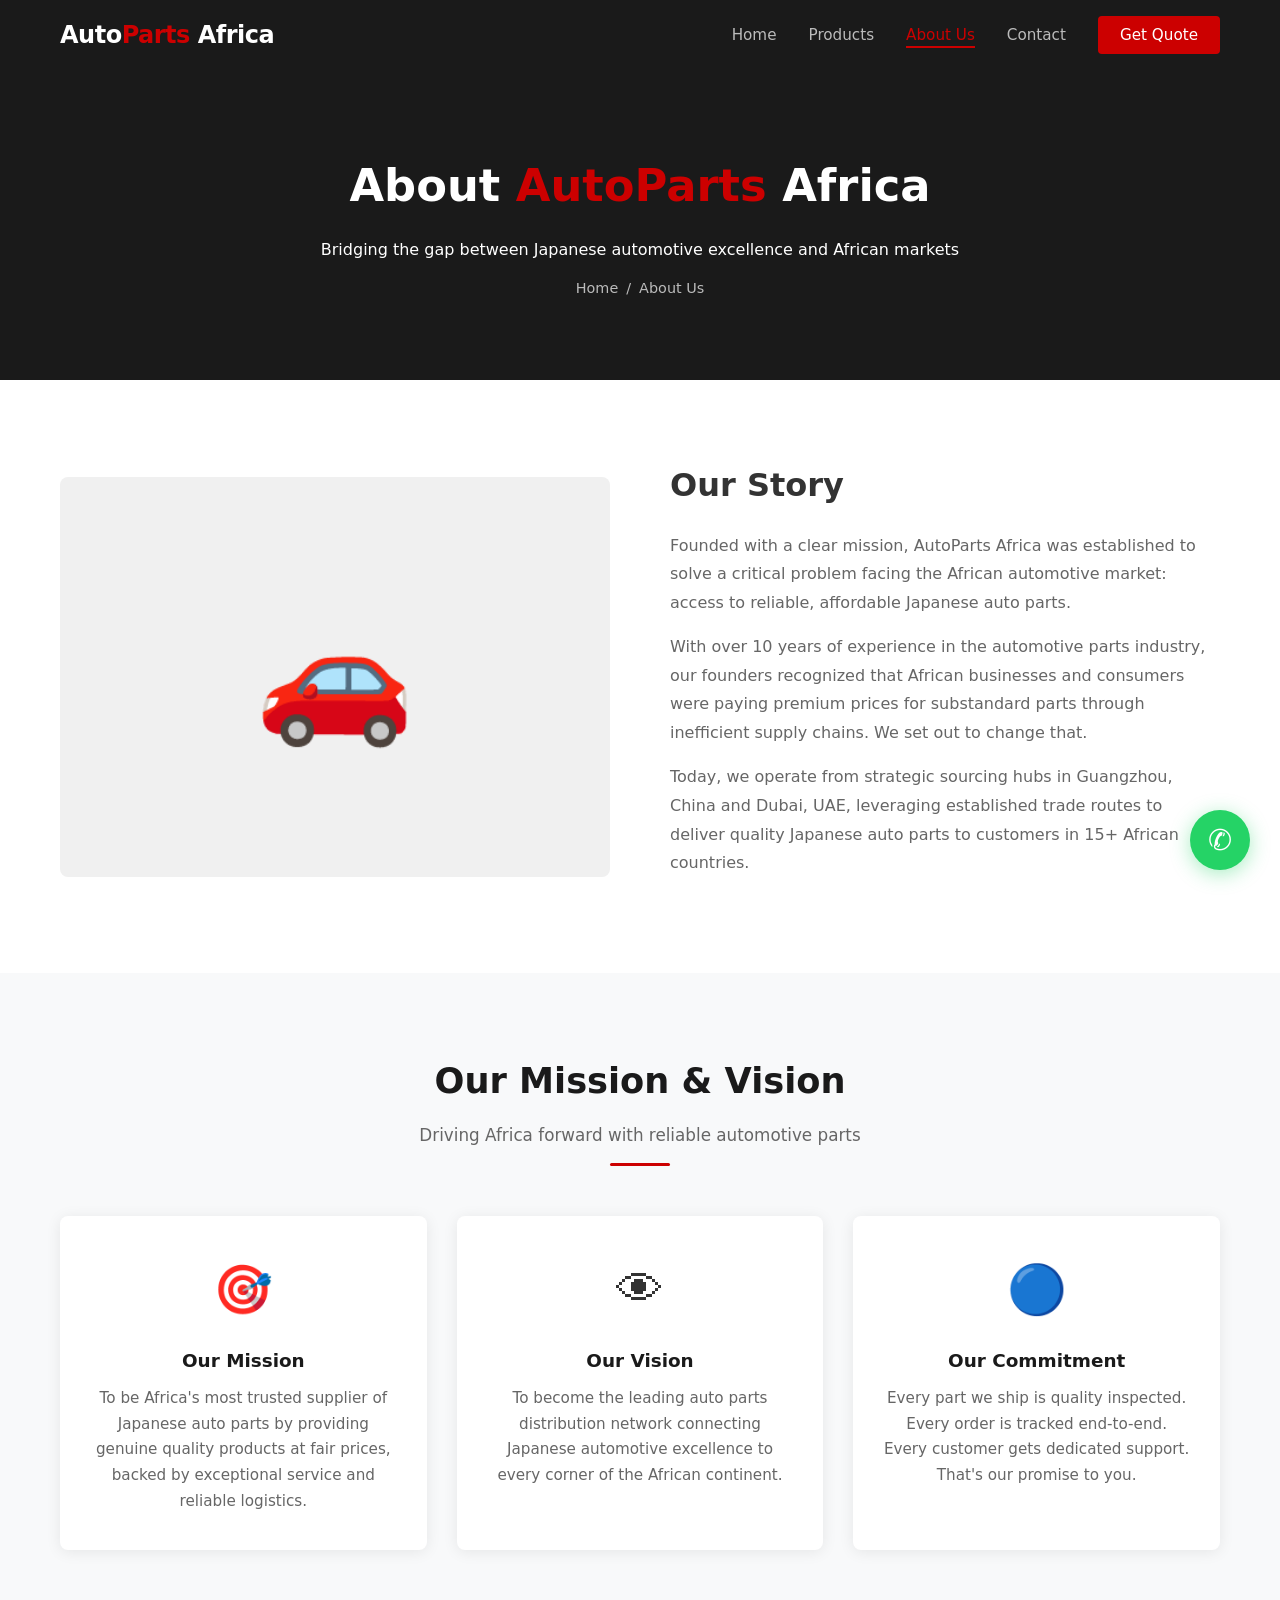
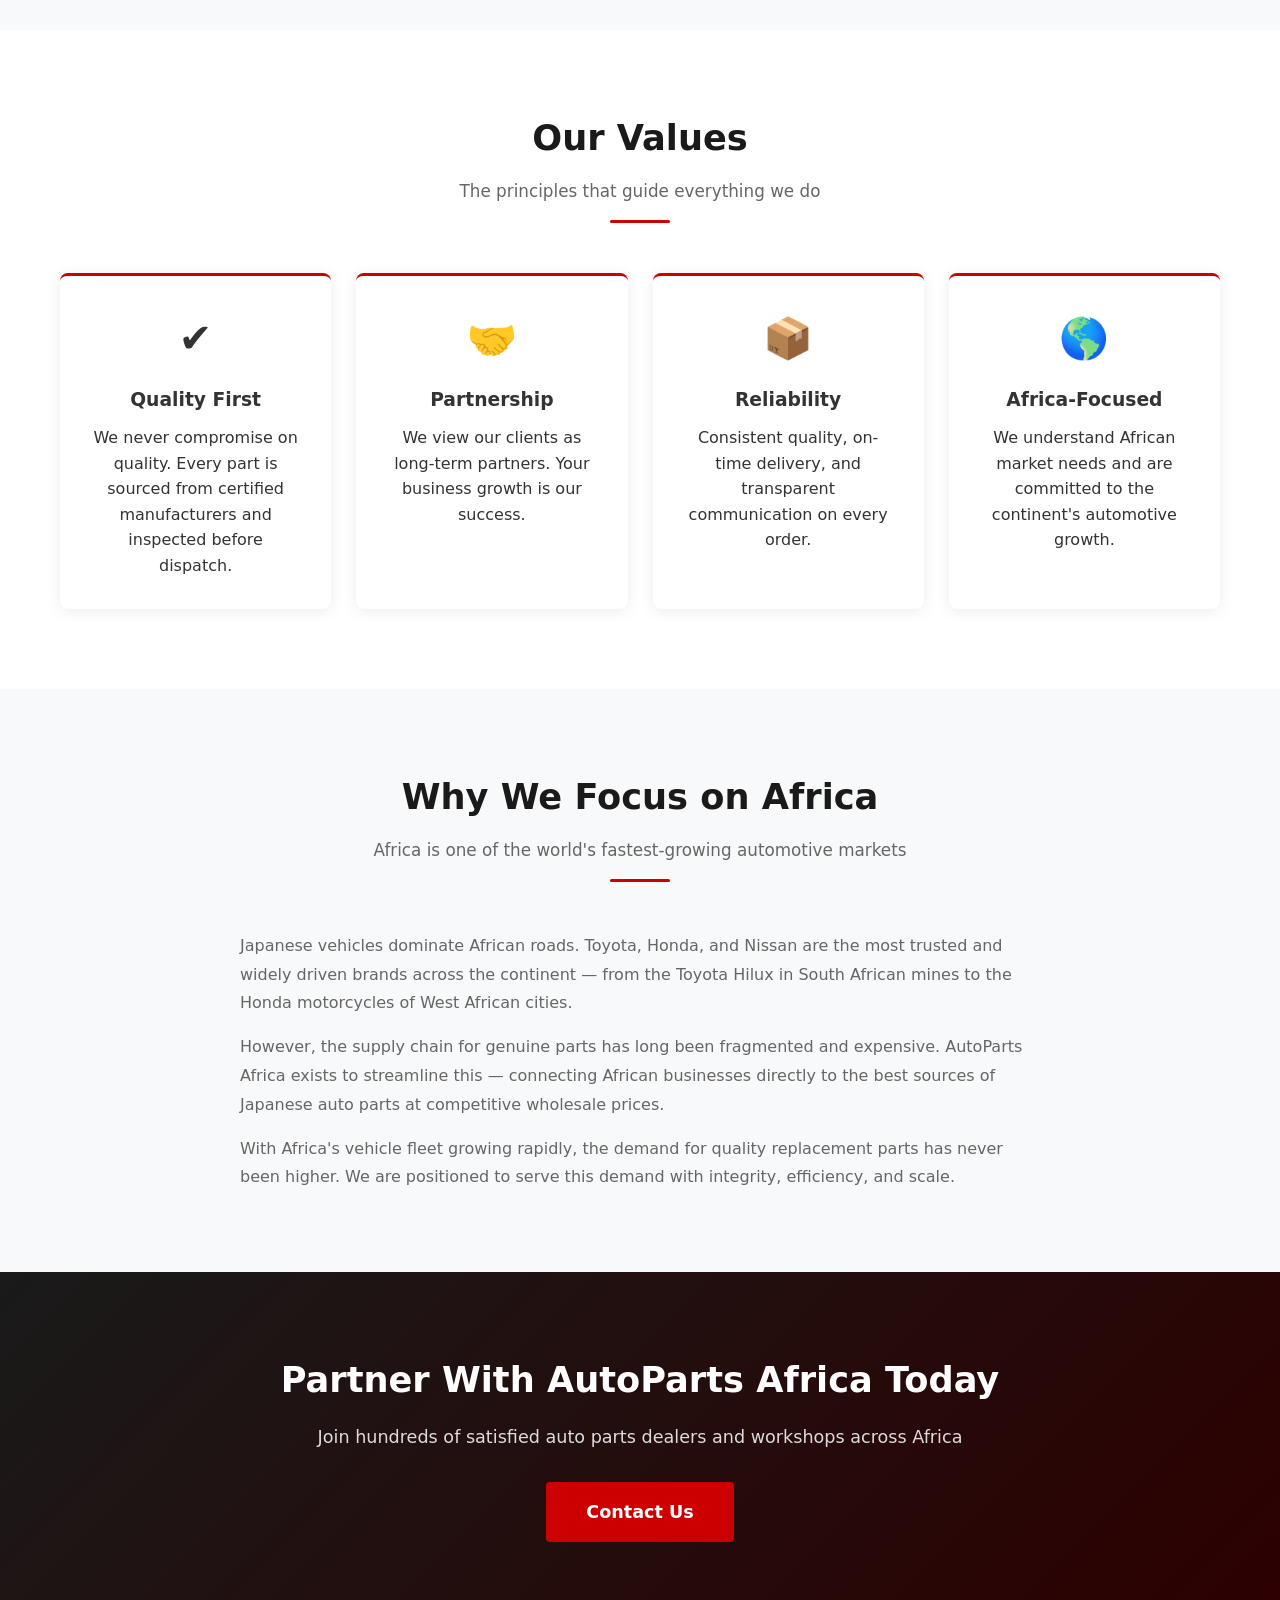
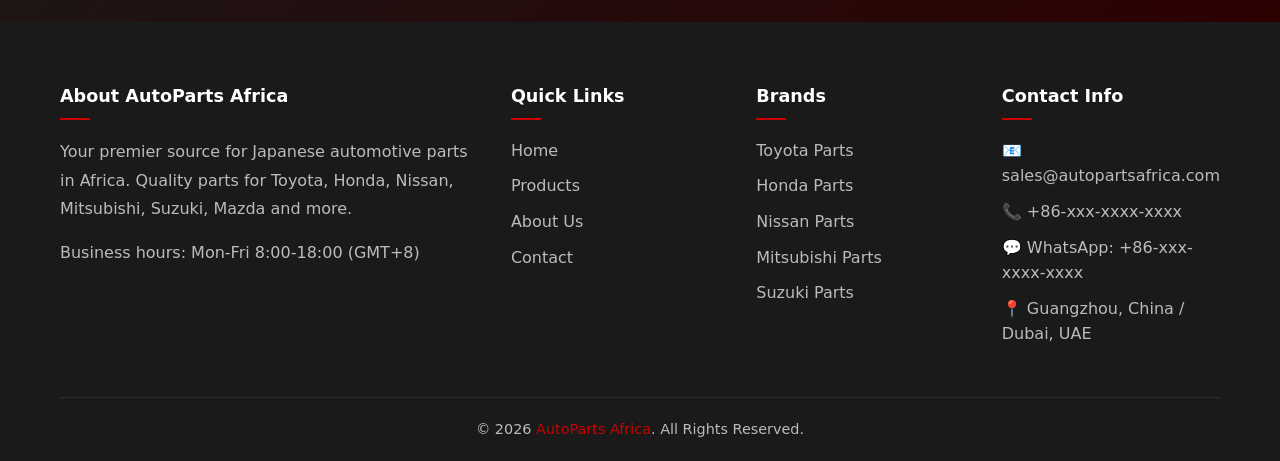
==== about.html @ 1620c29c "Initial commit: AutoParts Africa - Japanese car parts for African markets" ====
<!DOCTYPE html>
<html lang="en">
<head>
  <meta charset="UTF-8">
  <meta name="viewport" content="width=device-width, initial-scale=1.0">
  <meta name="description" content="Learn about AutoParts Africa - our story, mission, and commitment to supplying quality Japanese auto parts across Africa.">
  <title>About Us | AutoParts Africa</title>
  <link rel="stylesheet" href="css/style.css">
</head>
<body>

  <!-- Navigation -->
  <nav class="nav" id="nav">
    <div class="container">
      <a href="index.html" class="nav-logo">Auto<span>Parts</span> Africa</a>
      <ul class="nav-links" id="navLinks">
        <li><a href="index.html">Home</a></li>
        <li><a href="products.html">Products</a></li>
        <li><a href="about.html" class="active">About Us</a></li>
        <li><a href="contact.html">Contact</a></li>
        <li><a href="contact.html" class="nav-contact-btn">Get Quote</a></li>
      </ul>
      <button class="nav-toggle" id="navToggle" aria-label="Toggle menu">&#9776;</button>
    </div>
  </nav>

  <!-- About Hero -->
  <section class="about-hero">
    <div class="container">
      <h1>About <span>AutoParts</span> Africa</h1>
      <p>Bridging the gap between Japanese automotive excellence and African markets</p>
      <div class="breadcrumb">
        <a href="index.html">Home</a><span>/</span><span>About Us</span>
      </div>
    </div>
  </section>

  <!-- Our Story -->
  <section class="section">
    <div class="container">
      <div class="about-story">
        <div class="about-story-img">&#128663;</div>
        <div class="about-story-content">
          <h2>Our Story</h2>
          <p>Founded with a clear mission, AutoParts Africa was established to solve a critical problem facing the African automotive market: access to reliable, affordable Japanese auto parts.</p>
          <p>With over 10 years of experience in the automotive parts industry, our founders recognized that African businesses and consumers were paying premium prices for substandard parts through inefficient supply chains. We set out to change that.</p>
          <p>Today, we operate from strategic sourcing hubs in Guangzhou, China and Dubai, UAE, leveraging established trade routes to deliver quality Japanese auto parts to customers in 15+ African countries.</p>
        </div>
      </div>
    </div>
  </section>

  <!-- Mission & Vision -->
  <section class="section bg-light">
    <div class="container">
      <div class="section-header">
        <h2>Our Mission & Vision</h2>
        <p>Driving Africa forward with reliable automotive parts</p>
        <div class="divider"></div>
      </div>
      <div class="features-grid">
        <div class="feature-card">
          <span class="icon">&#127919;</span>
          <h3>Our Mission</h3>
          <p>To be Africa's most trusted supplier of Japanese auto parts by providing genuine quality products at fair prices, backed by exceptional service and reliable logistics.</p>
        </div>
        <div class="feature-card">
          <span class="icon">&#128065;</span>
          <h3>Our Vision</h3>
          <p>To become the leading auto parts distribution network connecting Japanese automotive excellence to every corner of the African continent.</p>
        </div>
        <div class="feature-card">
          <span class="icon">&#128309;</span>
          <h3>Our Commitment</h3>
          <p>Every part we ship is quality inspected. Every order is tracked end-to-end. Every customer gets dedicated support. That's our promise to you.</p>
        </div>
      </div>
    </div>
  </section>

  <!-- Our Values -->
  <section class="section">
    <div class="container">
      <div class="section-header">
        <h2>Our Values</h2>
        <p>The principles that guide everything we do</p>
        <div class="divider"></div>
      </div>
      <div class="values-grid">
        <div class="value-card">
          <span class="icon" style="font-size:2.5rem;">&#10004;</span>
          <h3>Quality First</h3>
          <p>We never compromise on quality. Every part is sourced from certified manufacturers and inspected before dispatch.</p>
        </div>
        <div class="value-card">
          <span class="icon" style="font-size:2.5rem;">&#129309;</span>
          <h3>Partnership</h3>
          <p>We view our clients as long-term partners. Your business growth is our success.</p>
        </div>
        <div class="value-card">
          <span class="icon" style="font-size:2.5rem;">&#128230;</span>
          <h3>Reliability</h3>
          <p>Consistent quality, on-time delivery, and transparent communication on every order.</p>
        </div>
        <div class="value-card">
          <span class="icon" style="font-size:2.5rem;">&#127758;</span>
          <h3>Africa-Focused</h3>
          <p>We understand African market needs and are committed to the continent's automotive growth.</p>
        </div>
      </div>
    </div>
  </section>

  <!-- Why Africa -->
  <section class="section bg-light">
    <div class="container">
      <div class="section-header">
        <h2>Why We Focus on Africa</h2>
        <p>Africa is one of the world's fastest-growing automotive markets</p>
        <div class="divider"></div>
      </div>
      <div style="max-width:800px;margin:0 auto;">
        <p style="margin-bottom:15px;line-height:1.8;color:var(--text-light);">Japanese vehicles dominate African roads. Toyota, Honda, and Nissan are the most trusted and widely driven brands across the continent — from the Toyota Hilux in South African mines to the Honda motorcycles of West African cities.</p>
        <p style="margin-bottom:15px;line-height:1.8;color:var(--text-light);">However, the supply chain for genuine parts has long been fragmented and expensive. AutoParts Africa exists to streamline this — connecting African businesses directly to the best sources of Japanese auto parts at competitive wholesale prices.</p>
        <p style="line-height:1.8;color:var(--text-light);">With Africa's vehicle fleet growing rapidly, the demand for quality replacement parts has never been higher. We are positioned to serve this demand with integrity, efficiency, and scale.</p>
      </div>
    </div>
  </section>

  <!-- CTA -->
  <section class="cta">
    <div class="container">
      <h2>Partner With AutoParts Africa Today</h2>
      <p>Join hundreds of satisfied auto parts dealers and workshops across Africa</p>
      <a href="contact.html" class="btn btn-primary btn-large">Contact Us</a>
    </div>
  </section>

  <!-- Footer -->
  <footer class="footer">
    <div class="container">
      <div class="footer-grid">
        <div class="footer-about">
          <h4>About AutoParts Africa</h4>
          <p>Your premier source for Japanese automotive parts in Africa. Quality parts for Toyota, Honda, Nissan, Mitsubishi, Suzuki, Mazda and more.</p>
          <p>Business hours: Mon-Fri 8:00-18:00 (GMT+8)</p>
        </div>
        <div class="footer-links">
          <h4>Quick Links</h4>
          <ul>
            <li><a href="index.html">Home</a></li>
            <li><a href="products.html">Products</a></li>
            <li><a href="about.html">About Us</a></li>
            <li><a href="contact.html">Contact</a></li>
          </ul>
        </div>
        <div class="footer-links">
          <h4>Brands</h4>
          <ul>
            <li><a href="products.html?brand=toyota">Toyota Parts</a></li>
            <li><a href="products.html?brand=honda">Honda Parts</a></li>
            <li><a href="products.html?brand=nissan">Nissan Parts</a></li>
            <li><a href="products.html?brand=mitsubishi">Mitsubishi Parts</a></li>
            <li><a href="products.html?brand=suzuki">Suzuki Parts</a></li>
          </ul>
        </div>
        <div class="footer-contact">
          <h4>Contact Info</h4>
          <p>&#128231; sales@autopartsafrica.com</p>
          <p>&#128222; +86-xxx-xxxx-xxxx</p>
          <p>&#128172; WhatsApp: +86-xxx-xxxx-xxxx</p>
          <p>&#128205; Guangzhou, China / Dubai, UAE</p>
        </div>
      </div>
      <div class="footer-bottom">
        <p>&copy; 2026 <span>AutoParts Africa</span>. All Rights Reserved.</p>
      </div>
    </div>
  </footer>

  <!-- WhatsApp Float -->
  <a href="https://wa.me/86xxxxxxxxxx" class="whatsapp-float" target="_blank" rel="noopener" aria-label="Chat on WhatsApp">&#9990;</a>

  <script src="js/main.js"></script>
</body>
</html>
---- css/style.css ----
/* ===== CSS Reset & Variables ===== */
:root {
  --primary: #CC0000;
  --primary-dark: #990000;
  --primary-light: #FF1A1A;
  --dark: #1a1a1a;
  --dark-light: #2d2d2d;
  --text: #333333;
  --text-light: #666666;
  --text-muted: #999999;
  --bg: #ffffff;
  --bg-light: #f8f9fa;
  --bg-dark: #f0f0f0;
  --border: #e0e0e0;
  --gold: #D4AF37;
  --whatsapp: #25D366;
  --shadow: 0 2px 15px rgba(0,0,0,0.08);
  --shadow-hover: 0 8px 30px rgba(0,0,0,0.12);
  --radius: 8px;
  --transition: all 0.3s ease;
}

*, *::before, *::after { margin: 0; padding: 0; box-sizing: border-box; }
html { scroll-behavior: smooth; }
body { font-family: 'Segoe UI', system-ui, -apple-system, sans-serif; color: var(--text); line-height: 1.6; background: var(--bg); }
img { max-width: 100%; height: auto; }
a { text-decoration: none; color: inherit; }
ul { list-style: none; }

.container { max-width: 1200px; margin: 0 auto; padding: 0 20px; }
.section { padding: 80px 0; }
.section-header { text-align: center; margin-bottom: 50px; }
.section-header h2 { font-size: 2.2rem; color: var(--dark); margin-bottom: 12px; }
.section-header p { color: var(--text-light); font-size: 1.05rem; max-width: 600px; margin: 0 auto; }
.section-header .divider { width: 60px; height: 3px; background: var(--primary); margin: 15px auto 0; border-radius: 2px; }
.bg-light { background: var(--bg-light); }

/* ===== Navigation ===== */
.nav { position: fixed; top: 0; left: 0; right: 0; background: var(--dark); z-index: 1000; transition: var(--transition); }
.nav.scrolled { box-shadow: 0 2px 20px rgba(0,0,0,0.3); }
.nav .container { display: flex; justify-content: space-between; align-items: center; height: 70px; }
.nav-logo { color: #fff; font-size: 1.5rem; font-weight: 700; letter-spacing: -0.5px; }
.nav-logo span { color: var(--primary); }
.nav-links { display: flex; gap: 2rem; align-items: center; }
.nav-links a { color: #bbb; font-size: 0.95rem; font-weight: 500; transition: var(--transition); position: relative; }
.nav-links a:hover, .nav-links a.active { color: var(--primary); }
.nav-links a::after { content: ''; position: absolute; bottom: -4px; left: 0; width: 0; height: 2px; background: var(--primary); transition: var(--transition); }
.nav-links a:hover::after, .nav-links a.active::after { width: 100%; }
.nav-toggle { display: none; background: none; border: none; color: #fff; font-size: 1.8rem; cursor: pointer; padding: 5px; }
.nav-contact-btn { background: var(--primary); padding: 10px 22px !important; border-radius: 4px; color: #fff !important; }
.nav-contact-btn:hover { background: var(--primary-dark) !important; }
.nav-contact-btn::after { display: none !important; }

/* ===== Buttons ===== */
.btn { display: inline-block; padding: 14px 36px; border-radius: 4px; font-weight: 600; cursor: pointer; border: none; transition: var(--transition); font-size: 1rem; text-align: center; }
.btn-primary { background: var(--primary); color: #fff; }
.btn-primary:hover { background: var(--primary-dark); transform: translateY(-2px); box-shadow: 0 4px 15px rgba(204,0,0,0.3); }
.btn-outline { border: 2px solid #fff; color: #fff; background: transparent; }
.btn-outline:hover { background: #fff; color: var(--dark); transform: translateY(-2px); }
.btn-dark { background: var(--dark); color: #fff; }
.btn-dark:hover { background: #000; transform: translateY(-2px); }
.btn-gold { background: var(--gold); color: var(--dark); }
.btn-gold:hover { background: #c49b2a; transform: translateY(-2px); }
.btn-whatsapp { background: var(--whatsapp); color: #fff; display: inline-flex; align-items: center; gap: 10px; }
.btn-whatsapp:hover { background: #20b954; transform: translateY(-2px); }
.btn-large { padding: 18px 48px; font-size: 1.1rem; }
.btn-small { padding: 8px 20px; font-size: 0.9rem; }

/* ===== Hero Section ===== */
.hero { position: relative; min-height: 100vh; display: flex; align-items: center; justify-content: center; text-align: center; color: #fff; overflow: hidden; background: linear-gradient(135deg, #1a1a1a 0%, #2d2d2d 50%, #1a1a1a 100%); }
.hero-overlay { position: absolute; inset: 0; background: linear-gradient(rgba(0,0,0,0.75), rgba(0,0,0,0.65)); z-index: 1; }
.hero-bg { position: absolute; inset: 0; z-index: 0; }
.hero-bg::before { content: ''; position: absolute; inset: 0; background:
  radial-gradient(circle at 20% 50%, rgba(204,0,0,0.15) 0%, transparent 50%),
  radial-gradient(circle at 80% 50%, rgba(212,175,55,0.08) 0%, transparent 50%); }
.hero .container { position: relative; z-index: 2; }
.hero h1 { font-size: 3.2rem; font-weight: 800; margin-bottom: 1.2rem; line-height: 1.2; }
.hero h1 span { color: var(--primary); }
.hero p { font-size: 1.2rem; opacity: 0.9; max-width: 650px; margin: 0 auto 2rem; line-height: 1.7; }
.hero-buttons { display: flex; gap: 15px; justify-content: center; flex-wrap: wrap; }
.hero-stats { display: flex; gap: 50px; justify-content: center; margin-top: 60px; flex-wrap: wrap; }
.hero-stat { text-align: center; }
.hero-stat-number { font-size: 2.5rem; font-weight: 800; color: var(--primary); }
.hero-stat-label { font-size: 0.9rem; opacity: 0.7; margin-top: 5px; }

/* ===== Category Cards ===== */
.categories-grid { display: grid; grid-template-columns: repeat(auto-fill, minmax(170px, 1fr)); gap: 20px; }
.category-card { background: #fff; border-radius: var(--radius); padding: 30px 20px; text-align: center; box-shadow: var(--shadow); transition: var(--transition); cursor: pointer; border: 2px solid transparent; }
.category-card:hover { transform: translateY(-5px); box-shadow: var(--shadow-hover); border-color: var(--primary); }
.category-card .icon { font-size: 3rem; margin-bottom: 15px; }
.category-card h3 { font-size: 1.05rem; color: var(--dark); }
.category-card p { font-size: 0.85rem; color: var(--text-light); margin-top: 5px; }

/* ===== Product Cards ===== */
.products-grid { display: grid; grid-template-columns: repeat(auto-fill, minmax(280px, 1fr)); gap: 30px; }
.product-card { background: #fff; border-radius: var(--radius); overflow: hidden; box-shadow: var(--shadow); transition: var(--transition); position: relative; }
.product-card:hover { transform: translateY(-5px); box-shadow: var(--shadow-hover); }
.product-card-img { position: relative; overflow: hidden; height: 220px; background: var(--bg-dark); display: flex; align-items: center; justify-content: center; }
.product-card-img .placeholder { font-size: 5rem; opacity: 0.3; }
.product-card-badge { position: absolute; top: 12px; left: 12px; background: var(--primary); color: #fff; padding: 4px 12px; border-radius: 3px; font-size: 0.8rem; font-weight: 600; }
.product-card-badge.hot { background: #FF6B00; }
.product-card-badge.new { background: #00A86B; }
.product-info { padding: 20px; }
.product-info .brand-tag { display: inline-block; background: #f0f0f0; color: var(--dark); padding: 3px 10px; border-radius: 3px; font-size: 0.8rem; font-weight: 600; margin-bottom: 8px; }
.product-info h3 { font-size: 1.05rem; margin-bottom: 6px; color: var(--dark); }
.product-info .sku { font-size: 0.8rem; color: var(--text-muted); margin-bottom: 8px; }
.product-info .price { font-size: 1.3rem; font-weight: 700; color: var(--primary); margin-bottom: 15px; }
.product-info .btn { width: 100%; text-align: center; }

/* ===== Why Us ===== */
.features-grid { display: grid; grid-template-columns: repeat(auto-fit, minmax(260px, 1fr)); gap: 30px; }
.feature-card { background: #fff; border-radius: var(--radius); padding: 35px 30px; box-shadow: var(--shadow); transition: var(--transition); text-align: center; }
.feature-card:hover { transform: translateY(-5px); box-shadow: var(--shadow-hover); }
.feature-card .icon { font-size: 3rem; margin-bottom: 18px; display: block; }
.feature-card h3 { font-size: 1.15rem; margin-bottom: 10px; color: var(--dark); }
.feature-card p { color: var(--text-light); font-size: 0.95rem; line-height: 1.7; }

/* ===== Markets Section ===== */
.markets-grid { display: grid; grid-template-columns: repeat(auto-fill, minmax(140px, 1fr)); gap: 15px; }
.market-card { background: #fff; border-radius: var(--radius); padding: 25px 15px; text-align: center; box-shadow: var(--shadow); transition: var(--transition); }
.market-card:hover { transform: translateY(-3px); box-shadow: var(--shadow-hover); }
.market-card .flag { font-size: 2.5rem; margin-bottom: 10px; display: block; }
.market-card h4 { font-size: 0.95rem; color: var(--dark); }

/* ===== Testimonials ===== */
.testimonials-grid { display: grid; grid-template-columns: repeat(auto-fit, minmax(350px, 1fr)); gap: 30px; }
.testimonial-card { background: #fff; border-radius: var(--radius); padding: 30px; box-shadow: var(--shadow); position: relative; }
.testimonial-card .quote { font-size: 1rem; color: var(--text); line-height: 1.7; margin-bottom: 20px; font-style: italic; }
.testimonial-card .quote::before { content: '\201C'; font-size: 3rem; color: var(--primary); position: absolute; top: 15px; left: 20px; opacity: 0.2; }
.testimonial-author { display: flex; align-items: center; gap: 12px; }
.testimonial-author .avatar { width: 45px; height: 45px; border-radius: 50%; background: var(--primary); color: #fff; display: flex; align-items: center; justify-content: center; font-weight: 700; }
.testimonial-author h4 { font-size: 0.95rem; color: var(--dark); }
.testimonial-author p { font-size: 0.8rem; color: var(--text-light); }

/* ===== About Page ===== */
.about-hero { background: var(--dark); color: #fff; padding: 150px 0 80px; text-align: center; }
.about-hero h1 { font-size: 2.8rem; margin-bottom: 15px; }
.about-hero h1 span { color: var(--primary); }
.about-story { display: grid; grid-template-columns: 1fr 1fr; gap: 60px; align-items: center; }
.about-story-img { background: var(--bg-dark); border-radius: var(--radius); height: 400px; display: flex; align-items: center; justify-content: center; font-size: 8rem; }
.about-story-content h2 { font-size: 2rem; margin-bottom: 20px; }
.about-story-content p { color: var(--text-light); margin-bottom: 15px; line-height: 1.8; }

.values-grid { display: grid; grid-template-columns: repeat(auto-fit, minmax(250px, 1fr)); gap: 25px; }
.value-card { background: #fff; border-radius: var(--radius); padding: 30px; box-shadow: var(--shadow); text-align: center; border-top: 3px solid var(--primary); }
.value-card h3 { margin: 15px 0 10px; }

/* ===== Contact Page ===== */
.contact-hero { background: var(--dark); color: #fff; padding: 150px 0 80px; text-align: center; }
.contact-hero h1 { font-size: 2.8rem; }
.contact-hero h1 span { color: var(--primary); }
.contact-grid { display: grid; grid-template-columns: 1fr 1.2fr; gap: 50px; }
.contact-info-cards { display: flex; flex-direction: column; gap: 20px; }
.contact-info-card { background: #fff; border-radius: var(--radius); padding: 25px; box-shadow: var(--shadow); display: flex; gap: 15px; align-items: flex-start; }
.contact-info-card .icon { font-size: 2rem; flex-shrink: 0; }
.contact-info-card h4 { color: var(--dark); margin-bottom: 5px; }
.contact-info-card p { color: var(--text-light); font-size: 0.95rem; }
.contact-form-wrap { background: #fff; border-radius: var(--radius); padding: 40px; box-shadow: var(--shadow); }
.contact-form-wrap h3 { font-size: 1.5rem; margin-bottom: 25px; }

/* ===== Forms ===== */
.form-group { margin-bottom: 20px; }
.form-group label { display: block; margin-bottom: 6px; font-weight: 600; color: var(--dark); font-size: 0.9rem; }
.form-group input, .form-group textarea, .form-group select { width: 100%; padding: 12px 16px; border: 1px solid var(--border); border-radius: 4px; font-size: 1rem; font-family: inherit; transition: var(--transition); background: var(--bg-light); }
.form-group input:focus, .form-group textarea:focus, .form-group select:focus { outline: none; border-color: var(--primary); box-shadow: 0 0 0 3px rgba(204,0,0,0.1); }
.form-group textarea { min-height: 140px; resize: vertical; }
.form-row { display: grid; grid-template-columns: 1fr 1fr; gap: 20px; }

/* ===== Products Page ===== */
.products-hero { background: var(--dark); color: #fff; padding: 150px 0 80px; text-align: center; }
.products-hero h1 { font-size: 2.8rem; }
.products-hero h1 span { color: var(--primary); }
.products-toolbar { display: flex; justify-content: space-between; align-items: center; margin-bottom: 30px; flex-wrap: wrap; gap: 15px; }
.search-box { display: flex; gap: 0; }
.search-box input { padding: 12px 16px; border: 1px solid var(--border); border-right: none; border-radius: 4px 0 0 4px; font-size: 1rem; width: 300px; }
.search-box button { padding: 12px 20px; background: var(--primary); color: #fff; border: none; border-radius: 0 4px 4px 0; cursor: pointer; font-size: 1rem; }
.filter-tabs { display: flex; gap: 10px; flex-wrap: wrap; }
.filter-tab { padding: 8px 18px; border: 1px solid var(--border); border-radius: 30px; background: #fff; cursor: pointer; transition: var(--transition); font-size: 0.9rem; }
.filter-tab:hover, .filter-tab.active { background: var(--primary); color: #fff; border-color: var(--primary); }
.brand-filter { display: flex; gap: 10px; flex-wrap: wrap; margin-bottom: 25px; }
.brand-filter-btn { padding: 8px 20px; border: 1px solid var(--border); border-radius: 4px; background: #fff; cursor: pointer; transition: var(--transition); font-size: 0.9rem; font-weight: 500; }
.brand-filter-btn:hover, .brand-filter-btn.active { background: var(--dark); color: #fff; border-color: var(--dark); }

/* ===== CTA Section ===== */
.cta { background: linear-gradient(135deg, var(--dark) 0%, #2d0000 100%); color: #fff; text-align: center; padding: 80px 0; }
.cta h2 { font-size: 2.2rem; margin-bottom: 15px; }
.cta p { opacity: 0.85; margin-bottom: 30px; font-size: 1.1rem; }
.cta .btn-primary { font-size: 1.1rem; padding: 16px 40px; }

/* ===== WhatsApp Float ===== */
.whatsapp-float { position: fixed; bottom: 30px; right: 30px; width: 60px; height: 60px; background: var(--whatsapp); color: #fff; border-radius: 50%; display: flex; align-items: center; justify-content: center; font-size: 1.8rem; box-shadow: 0 4px 20px rgba(37,211,102,0.4); z-index: 999; transition: var(--transition); animation: pulse 2s infinite; }
.whatsapp-float:hover { transform: scale(1.1); }

@keyframes pulse { 0%, 100% { box-shadow: 0 4px 20px rgba(37,211,102,0.4); } 50% { box-shadow: 0 4px 30px rgba(37,211,102,0.7); } }

/* ===== Footer ===== */
.footer { background: var(--dark); color: #bbb; padding: 60px 0 0; }
.footer-grid { display: grid; grid-template-columns: 2fr 1fr 1fr 1fr; gap: 40px; padding-bottom: 40px; }
.footer h4 { color: #fff; font-size: 1.1rem; margin-bottom: 18px; position: relative; padding-bottom: 10px; }
.footer h4::after { content: ''; position: absolute; bottom: 0; left: 0; width: 30px; height: 2px; background: var(--primary); }
.footer-about p { line-height: 1.8; margin-bottom: 15px; }
.footer-links li { margin-bottom: 10px; }
.footer-links a { color: #bbb; transition: var(--transition); }
.footer-links a:hover { color: var(--primary); padding-left: 5px; }
.footer-contact p { margin-bottom: 10px; display: flex; gap: 10px; align-items: center; }
.footer-bottom { border-top: 1px solid rgba(255,255,255,0.08); padding: 20px 0; text-align: center; font-size: 0.9rem; }
.footer-bottom span { color: var(--primary); }

/* ===== Page Header (generic) ===== */
.page-hero { background: var(--dark); color: #fff; padding: 150px 0 80px; text-align: center; }
.page-hero h1 { font-size: 2.8rem; margin-bottom: 12px; }
.page-hero h1 span { color: var(--primary); }
.page-hero p { opacity: 0.8; font-size: 1.1rem; }
.breadcrumb { display: flex; gap: 8px; justify-content: center; margin-top: 15px; font-size: 0.9rem; opacity: 0.7; }
.breadcrumb a:hover { color: var(--primary); }

/* ===== Animations ===== */
.fade-in { opacity: 0; transform: translateY(30px); transition: opacity 0.6s ease, transform 0.6s ease; }
.fade-in.visible { opacity: 1; transform: translateY(0); }

/* ===== Responsive ===== */
@media (max-width: 1024px) {
  .footer-grid { grid-template-columns: 1fr 1fr; }
  .about-story { grid-template-columns: 1fr; }
}

@media (max-width: 768px) {
  .nav-links { display: none; position: absolute; top: 70px; left: 0; right: 0; background: var(--dark); flex-direction: column; padding: 25px; gap: 1.2rem; border-top: 1px solid rgba(255,255,255,0.08); }
  .nav-links.active { display: flex; }
  .nav-toggle { display: block; }
  .hero h1 { font-size: 2rem; }
  .hero p { font-size: 1rem; }
  .hero-stats { gap: 30px; }
  .hero-stat-number { font-size: 2rem; }
  .section { padding: 50px 0; }
  .section-header h2 { font-size: 1.7rem; }
  .footer-grid { grid-template-columns: 1fr; gap: 30px; }
  .contact-grid { grid-template-columns: 1fr; }
  .form-row { grid-template-columns: 1fr; }
  .search-box input { width: 200px; }
  .products-grid { grid-template-columns: repeat(auto-fill, minmax(240px, 1fr)); }
  .testimonials-grid { grid-template-columns: 1fr; }
  .categories-grid { grid-template-columns: repeat(auto-fill, minmax(140px, 1fr)); }
  .about-story { grid-template-columns: 1fr; }
  .about-story-img { height: 250px; }
}

@media (max-width: 480px) {
  .hero h1 { font-size: 1.6rem; }
  .hero-stats { gap: 20px; }
  .hero-stat-number { font-size: 1.5rem; }
  .hero-buttons { flex-direction: column; align-items: center; }
  .hero-buttons .btn { width: 100%; }
  .search-box { width: 100%; }
  .search-box input { width: 100%; }
}
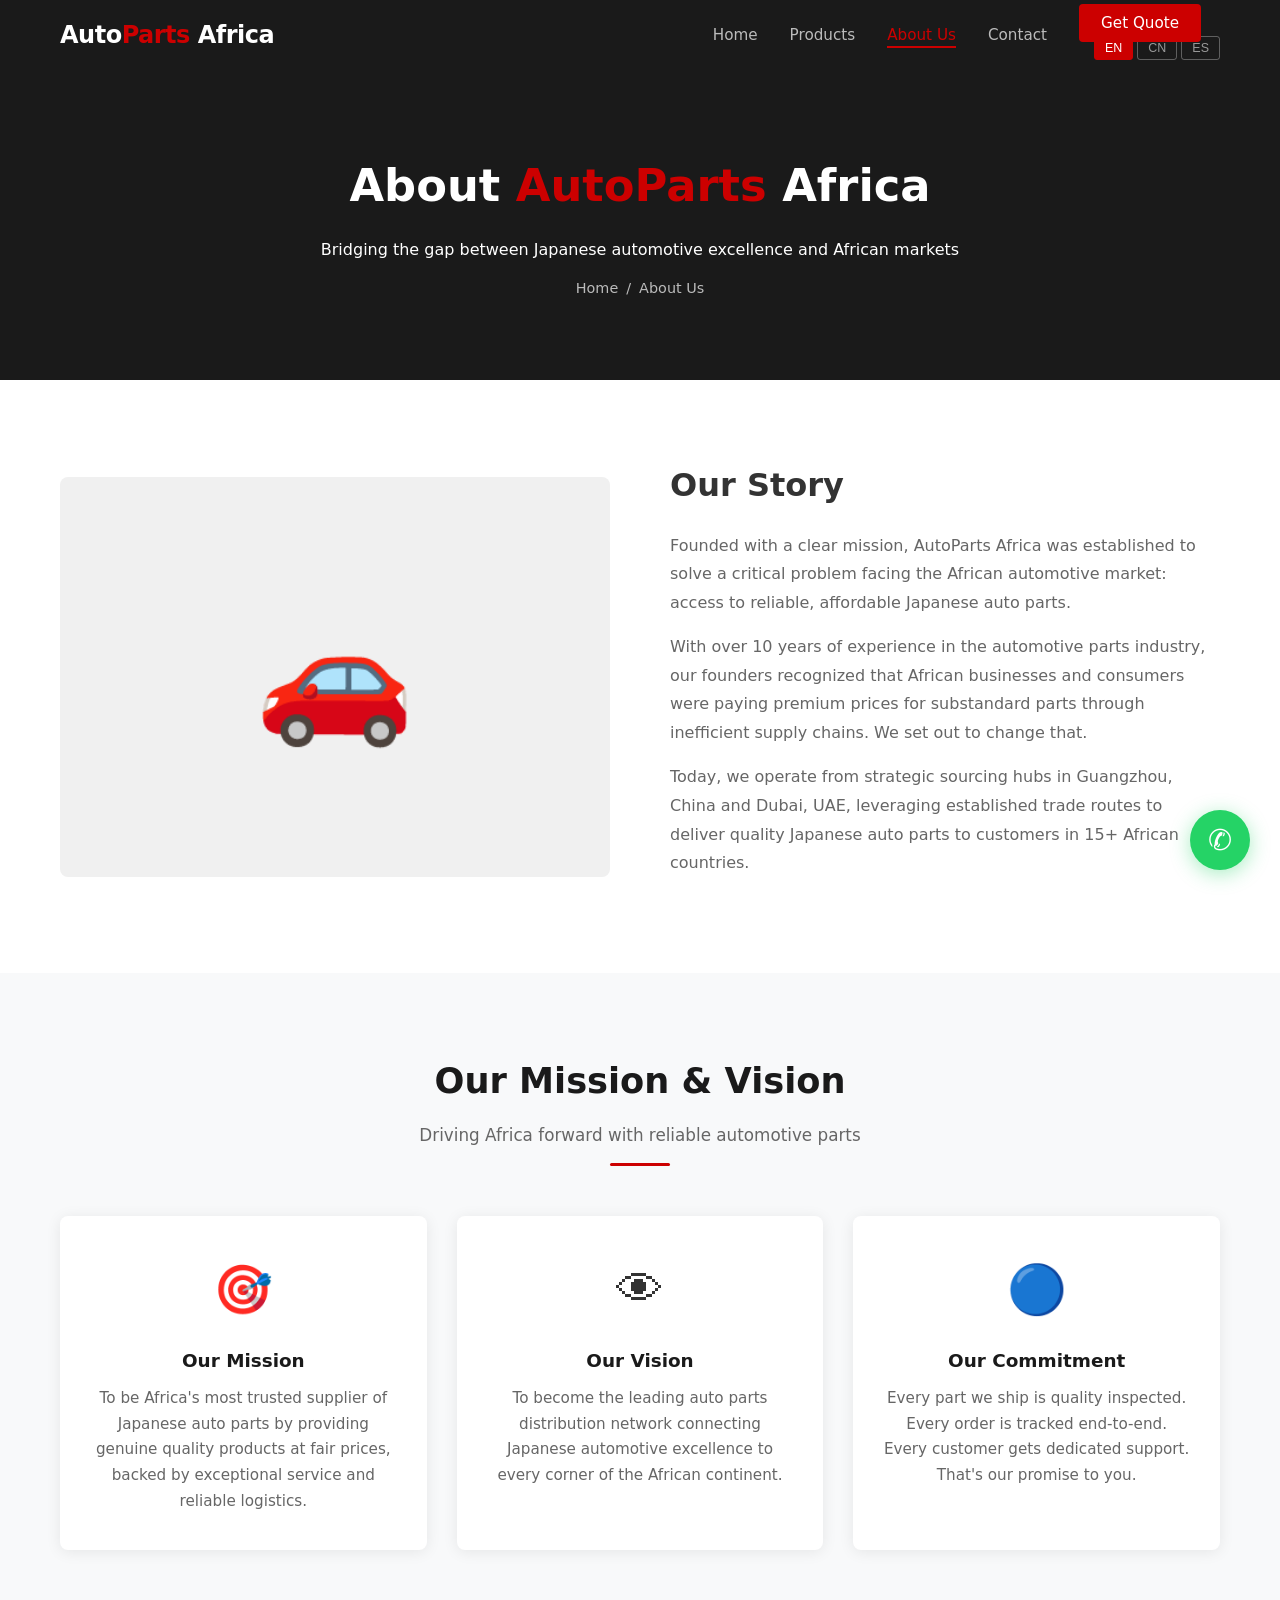
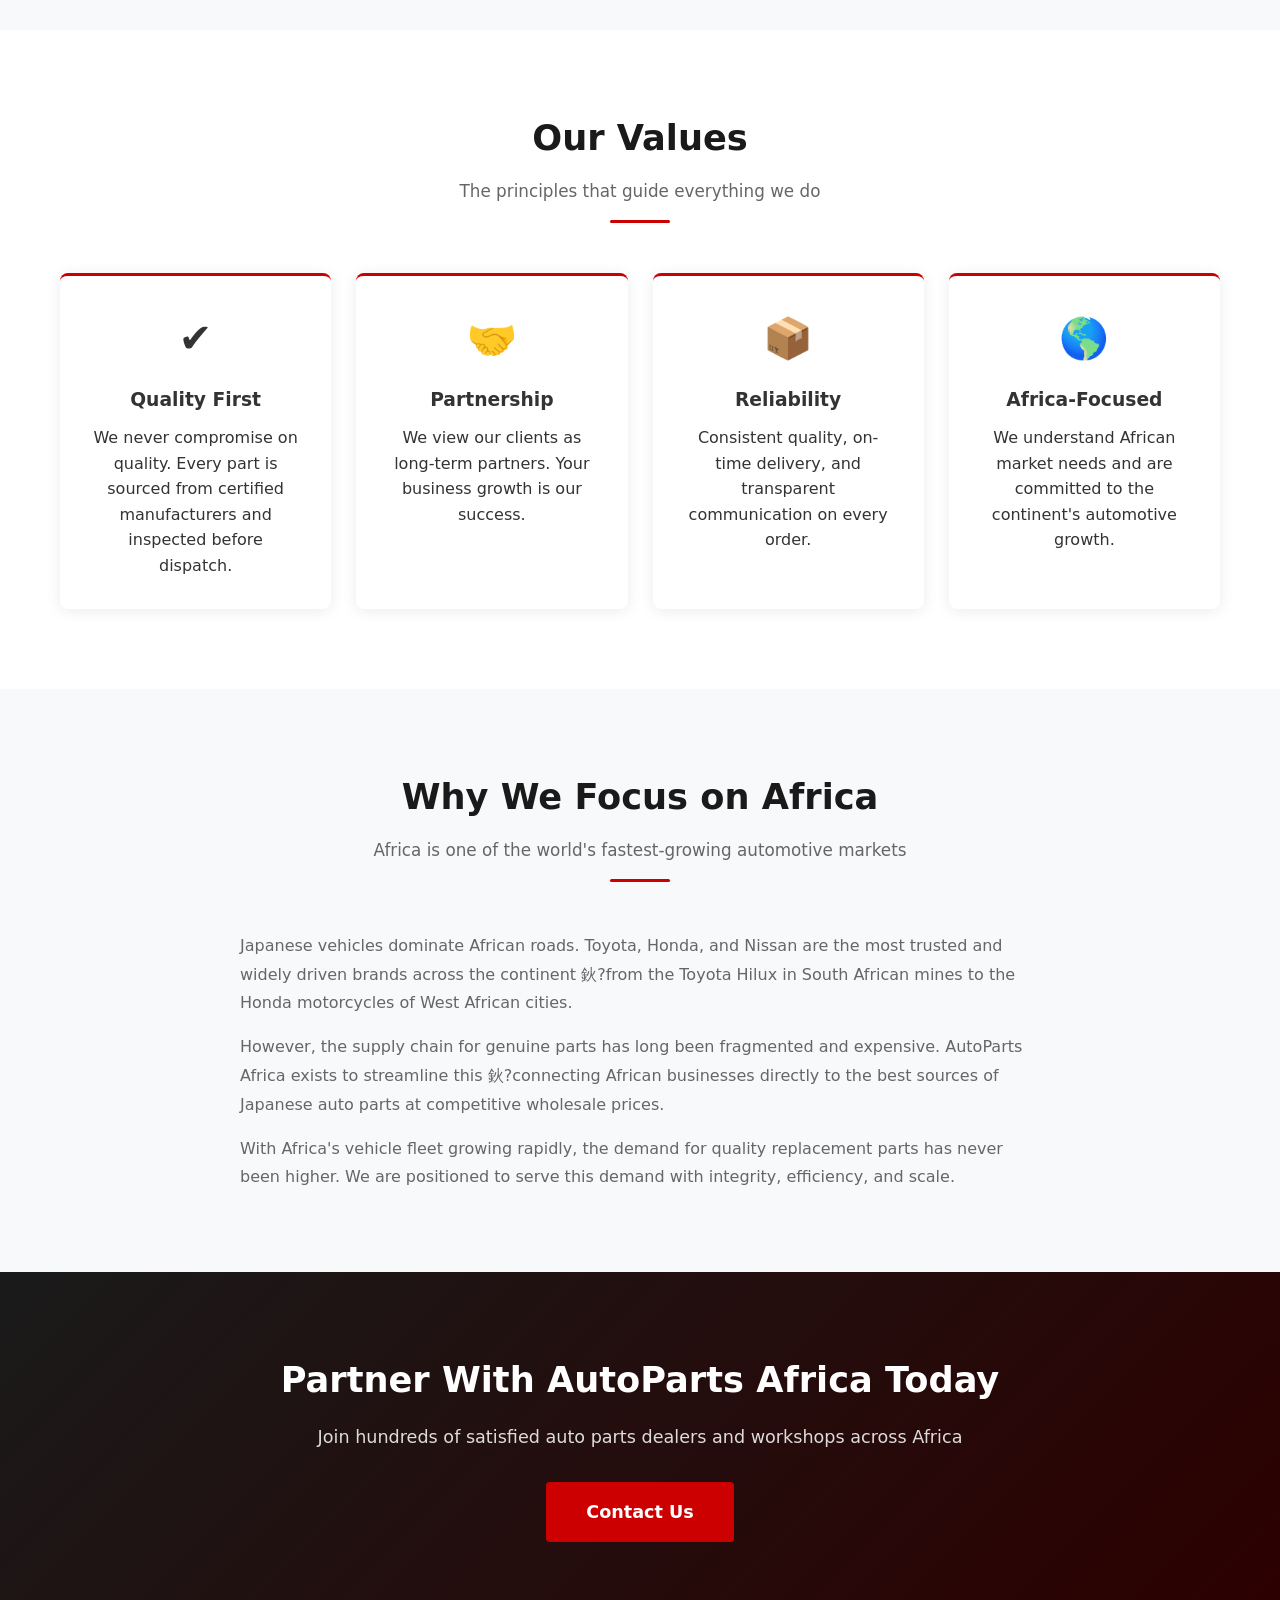
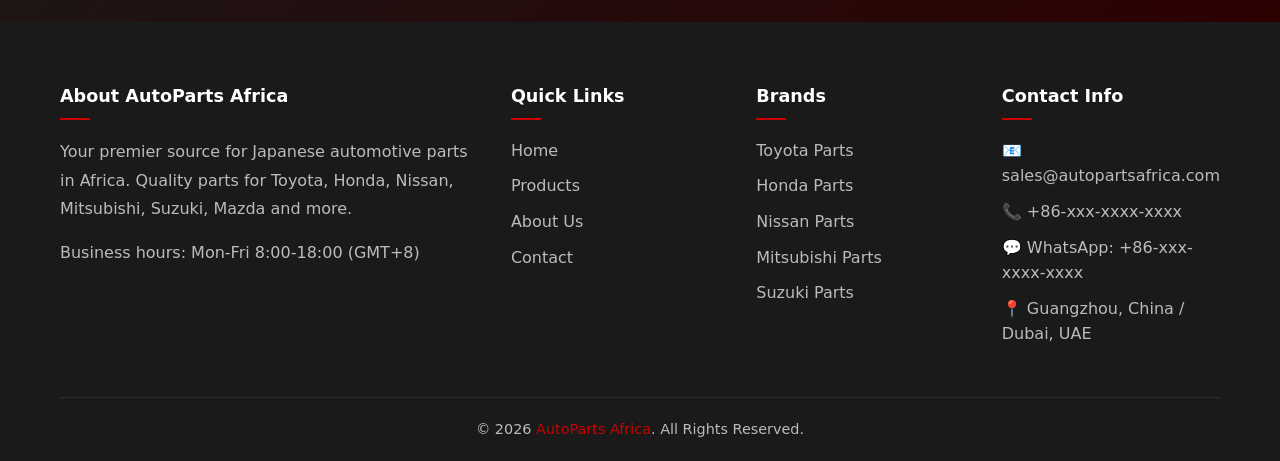
==== commit 9b050273: "Add multi-language support: Chinese, English, Spanish with i18n system and language switcher" ====
--- a/about.html
+++ b/about.html
@@ -1,4 +1,4 @@
-<!DOCTYPE html>
+﻿<!DOCTYPE html>
 <html lang="en">
 <head>
   <meta charset="UTF-8">
@@ -6,6 +6,7 @@
   <meta name="description" content="Learn about AutoParts Africa - our story, mission, and commitment to supplying quality Japanese auto parts across Africa.">
   <title>About Us | AutoParts Africa</title>
   <link rel="stylesheet" href="css/style.css">
+<script src="js/i18n.js"></script>
 </head>
 <body>
 
@@ -14,11 +15,11 @@
     <div class="container">
       <a href="index.html" class="nav-logo">Auto<span>Parts</span> Africa</a>
       <ul class="nav-links" id="navLinks">
-        <li><a href="index.html">Home</a></li>
-        <li><a href="products.html">Products</a></li>
-        <li><a href="about.html" class="active">About Us</a></li>
-        <li><a href="contact.html">Contact</a></li>
-        <li><a href="contact.html" class="nav-contact-btn">Get Quote</a></li>
+        <li><a href="index.html" data-i18n="nav_home">Home</a></li>
+        <li><a href="products.html" data-i18n="nav_products">Products</a></li>
+        <li><a href="about.html" class="active" data-i18n="nav_about">About Us</a></li>
+        <li><a href="contact.html" data-i18n="nav_contact">Contact</a></li>
+        <li><a href="contact.html" class="nav-contact-btn" data-i18n="nav_quote">Get Quote</a><div class="lang-switcher"><button class="lang-btn active" data-lang="en" onclick="i18n.switchTo(`en`)" aria-label="English">EN</button><button class="lang-btn" data-lang="zh" onclick="i18n.switchTo(`zh`)" aria-label="Chinese">CN</button><button class="lang-btn" data-lang="es" onclick="i18n.switchTo(`es`)" aria-label="Spanish">ES</button></div></li>
       </ul>
       <button class="nav-toggle" id="navToggle" aria-label="Toggle menu">&#9776;</button>
     </div>
@@ -30,7 +31,7 @@
       <h1>About <span>AutoParts</span> Africa</h1>
       <p>Bridging the gap between Japanese automotive excellence and African markets</p>
       <div class="breadcrumb">
-        <a href="index.html">Home</a><span>/</span><span>About Us</span>
+        <a href="index.html" data-i18n="nav_home">Home</a><span>/</span><span data-i18n="nav_about">About Us</span>
       </div>
     </div>
   </section>
@@ -120,8 +121,8 @@
         <div class="divider"></div>
       </div>
       <div style="max-width:800px;margin:0 auto;">
-        <p style="margin-bottom:15px;line-height:1.8;color:var(--text-light);">Japanese vehicles dominate African roads. Toyota, Honda, and Nissan are the most trusted and widely driven brands across the continent — from the Toyota Hilux in South African mines to the Honda motorcycles of West African cities.</p>
-        <p style="margin-bottom:15px;line-height:1.8;color:var(--text-light);">However, the supply chain for genuine parts has long been fragmented and expensive. AutoParts Africa exists to streamline this — connecting African businesses directly to the best sources of Japanese auto parts at competitive wholesale prices.</p>
+        <p style="margin-bottom:15px;line-height:1.8;color:var(--text-light);">Japanese vehicles dominate African roads. Toyota, Honda, and Nissan are the most trusted and widely driven brands across the continent 鈥?from the Toyota Hilux in South African mines to the Honda motorcycles of West African cities.</p>
+        <p style="margin-bottom:15px;line-height:1.8;color:var(--text-light);">However, the supply chain for genuine parts has long been fragmented and expensive. AutoParts Africa exists to streamline this 鈥?connecting African businesses directly to the best sources of Japanese auto parts at competitive wholesale prices.</p>
         <p style="line-height:1.8;color:var(--text-light);">With Africa's vehicle fleet growing rapidly, the demand for quality replacement parts has never been higher. We are positioned to serve this demand with integrity, efficiency, and scale.</p>
       </div>
     </div>
@@ -148,10 +149,10 @@
         <div class="footer-links">
           <h4>Quick Links</h4>
           <ul>
-            <li><a href="index.html">Home</a></li>
-            <li><a href="products.html">Products</a></li>
-            <li><a href="about.html">About Us</a></li>
-            <li><a href="contact.html">Contact</a></li>
+            <li><a href="index.html" data-i18n="nav_home">Home</a></li>
+            <li><a href="products.html" data-i18n="nav_products">Products</a></li>
+            <li><a href="about.html" data-i18n="nav_about">About Us</a></li>
+            <li><a href="contact.html" data-i18n="nav_contact">Contact</a></li>
           </ul>
         </div>
         <div class="footer-links">
--- a/css/style.css
+++ b/css/style.css
@@ -253,4 +253,14 @@
   .hero-buttons .btn { width: 100%; }
   .search-box { width: 100%; }
   .search-box input { width: 100%; }
+}
+
+/* ===== Language Switcher ===== */
+.lang-switcher { display: flex; gap: 4px; align-items: center; margin-left: 15px; }
+.lang-btn { background: transparent; border: 1px solid rgba(255,255,255,0.3); color: #999; padding: 4px 10px; border-radius: 3px; cursor: pointer; font-size: 0.78rem; transition: all 0.3s; white-space: nowrap; }
+.lang-btn:hover { border-color: var(--primary); color: #fff; }
+.lang-btn.active { background: var(--primary); border-color: var(--primary); color: #fff; }
+@media (max-width: 768px) {
+  .lang-switcher { margin: 10px 0 0 0; justify-content: center; }
+  .lang-btn { padding: 6px 14px; font-size: 0.85rem; }
 }
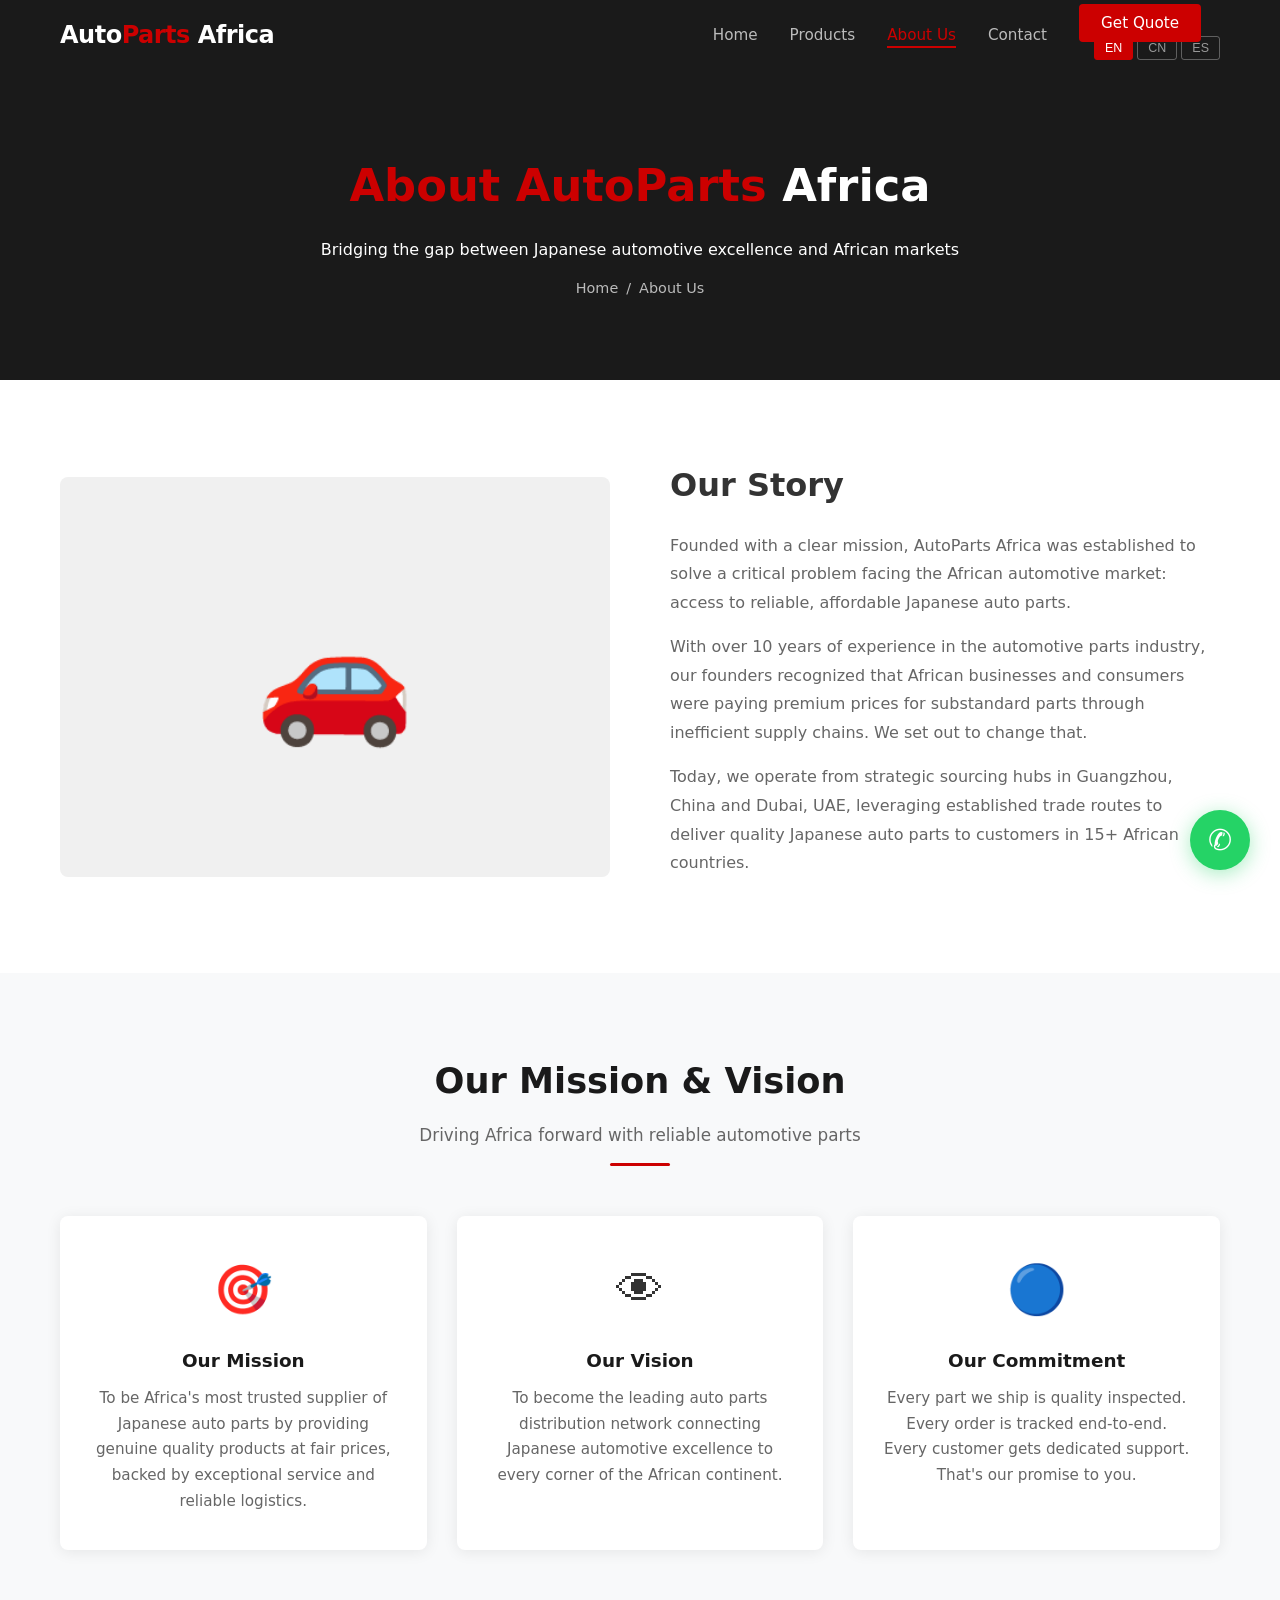
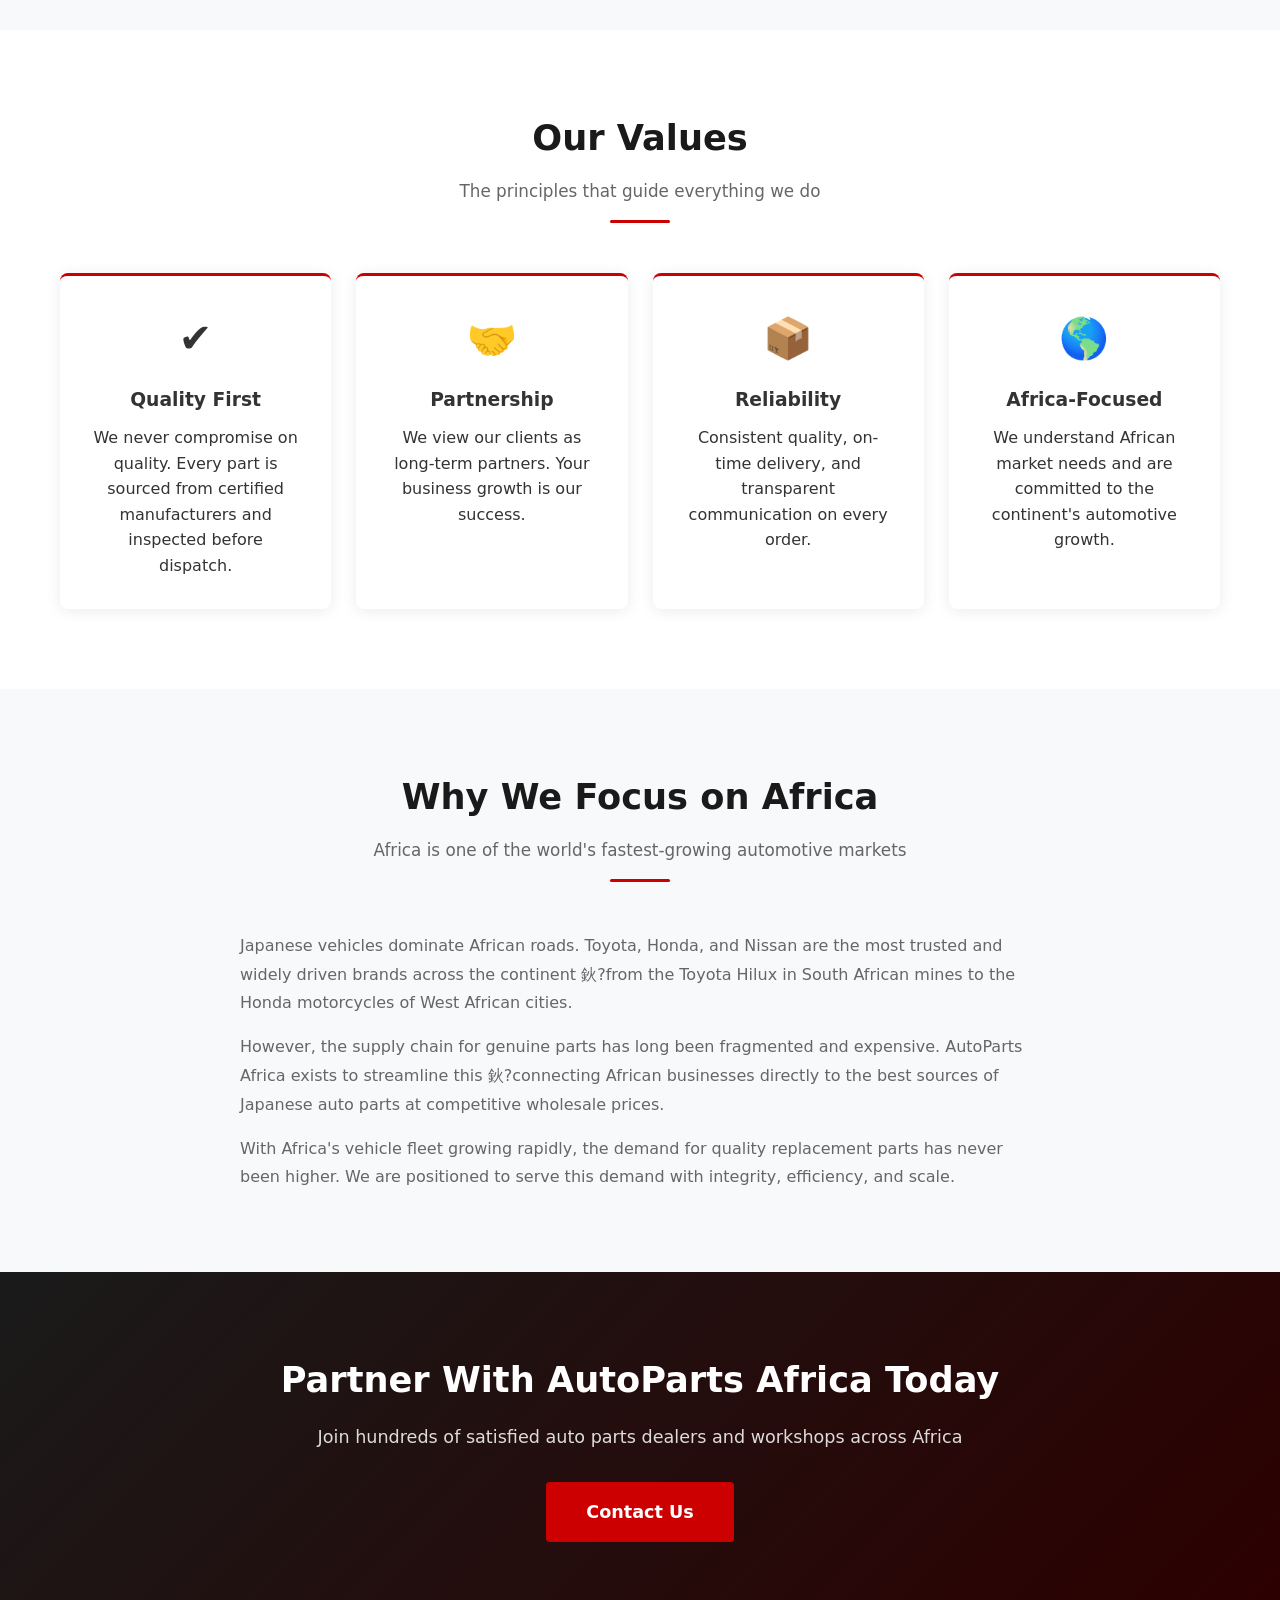
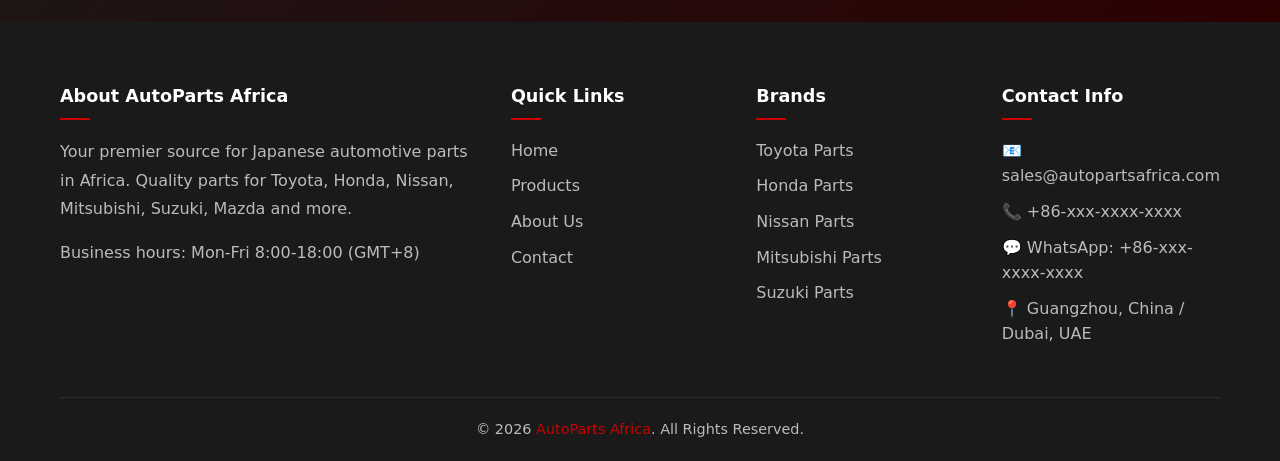
==== commit 3f60df00: "Add full i18n coverage: data-i18n attributes across all pages with extended translations" ====
--- a/about.html
+++ b/about.html
@@ -28,8 +28,8 @@
   <!-- About Hero -->
   <section class="about-hero">
     <div class="container">
-      <h1>About <span>AutoParts</span> Africa</h1>
-      <p>Bridging the gap between Japanese automotive excellence and African markets</p>
+      <h1 data-i18n-html="about_hero_full"><span data-i18n="about_hero">About</span> <span data-i18n="about_hero2">AutoParts</span> Africa</h1>
+      <p data-i18n="about_hero_desc">Bridging the gap between Japanese automotive excellence and African markets</p>
       <div class="breadcrumb">
         <a href="index.html" data-i18n="nav_home">Home</a><span>/</span><span data-i18n="nav_about">About Us</span>
       </div>
@@ -42,7 +42,7 @@
       <div class="about-story">
         <div class="about-story-img">&#128663;</div>
         <div class="about-story-content">
-          <h2>Our Story</h2>
+          <h2 data-i18n="about_story">Our Story</h2>
           <p>Founded with a clear mission, AutoParts Africa was established to solve a critical problem facing the African automotive market: access to reliable, affordable Japanese auto parts.</p>
           <p>With over 10 years of experience in the automotive parts industry, our founders recognized that African businesses and consumers were paying premium prices for substandard parts through inefficient supply chains. We set out to change that.</p>
           <p>Today, we operate from strategic sourcing hubs in Guangzhou, China and Dubai, UAE, leveraging established trade routes to deliver quality Japanese auto parts to customers in 15+ African countries.</p>
@@ -55,24 +55,24 @@
   <section class="section bg-light">
     <div class="container">
       <div class="section-header">
-        <h2>Our Mission & Vision</h2>
-        <p>Driving Africa forward with reliable automotive parts</p>
+        <h2 data-i18n="about_mission">Our Mission & Vision</h2>
+        <p data-i18n="about_mission_desc">Driving Africa forward with reliable automotive parts</p>
         <div class="divider"></div>
       </div>
       <div class="features-grid">
         <div class="feature-card">
           <span class="icon">&#127919;</span>
-          <h3>Our Mission</h3>
+          <h3 data-i18n="about_mission_title">Our Mission</h3>
           <p>To be Africa's most trusted supplier of Japanese auto parts by providing genuine quality products at fair prices, backed by exceptional service and reliable logistics.</p>
         </div>
         <div class="feature-card">
           <span class="icon">&#128065;</span>
-          <h3>Our Vision</h3>
+          <h3 data-i18n="about_vision_title">Our Vision</h3>
           <p>To become the leading auto parts distribution network connecting Japanese automotive excellence to every corner of the African continent.</p>
         </div>
         <div class="feature-card">
           <span class="icon">&#128309;</span>
-          <h3>Our Commitment</h3>
+          <h3 data-i18n="about_commit_title">Our Commitment</h3>
           <p>Every part we ship is quality inspected. Every order is tracked end-to-end. Every customer gets dedicated support. That's our promise to you.</p>
         </div>
       </div>
@@ -83,29 +83,29 @@
   <section class="section">
     <div class="container">
       <div class="section-header">
-        <h2>Our Values</h2>
-        <p>The principles that guide everything we do</p>
+        <h2 data-i18n="about_values">Our Values</h2>
+        <p data-i18n="about_values_desc">The principles that guide everything we do</p>
         <div class="divider"></div>
       </div>
       <div class="values-grid">
         <div class="value-card">
           <span class="icon" style="font-size:2.5rem;">&#10004;</span>
-          <h3>Quality First</h3>
+          <h3 data-i18n="about_quality">Quality First</h3>
           <p>We never compromise on quality. Every part is sourced from certified manufacturers and inspected before dispatch.</p>
         </div>
         <div class="value-card">
           <span class="icon" style="font-size:2.5rem;">&#129309;</span>
-          <h3>Partnership</h3>
+          <h3 data-i18n="about_partner_v">Partnership</h3>
           <p>We view our clients as long-term partners. Your business growth is our success.</p>
         </div>
         <div class="value-card">
           <span class="icon" style="font-size:2.5rem;">&#128230;</span>
-          <h3>Reliability</h3>
+          <h3 data-i18n="about_reliability">Reliability</h3>
           <p>Consistent quality, on-time delivery, and transparent communication on every order.</p>
         </div>
         <div class="value-card">
           <span class="icon" style="font-size:2.5rem;">&#127758;</span>
-          <h3>Africa-Focused</h3>
+          <h3 data-i18n="about_africa_focus">Africa-Focused</h3>
           <p>We understand African market needs and are committed to the continent's automotive growth.</p>
         </div>
       </div>
@@ -116,8 +116,8 @@
   <section class="section bg-light">
     <div class="container">
       <div class="section-header">
-        <h2>Why We Focus on Africa</h2>
-        <p>Africa is one of the world's fastest-growing automotive markets</p>
+        <h2 data-i18n="about_why">Why We Focus on Africa</h2>
+        <p data-i18n="about_why_desc">Africa is one of the world's fastest-growing automotive markets</p>
         <div class="divider"></div>
       </div>
       <div style="max-width:800px;margin:0 auto;">
@@ -131,9 +131,9 @@
   <!-- CTA -->
   <section class="cta">
     <div class="container">
-      <h2>Partner With AutoParts Africa Today</h2>
-      <p>Join hundreds of satisfied auto parts dealers and workshops across Africa</p>
-      <a href="contact.html" class="btn btn-primary btn-large">Contact Us</a>
+      <h2 data-i18n="about_partner">Partner With AutoParts Africa Today</h2>
+      <p data-i18n="about_partner_desc">Join hundreds of satisfied auto parts dealers and workshops across Africa</p>
+      <a href="contact.html" class="btn btn-primary btn-large" data-i18n="nav_contact">Contact Us</a>
     </div>
   </section>
 
